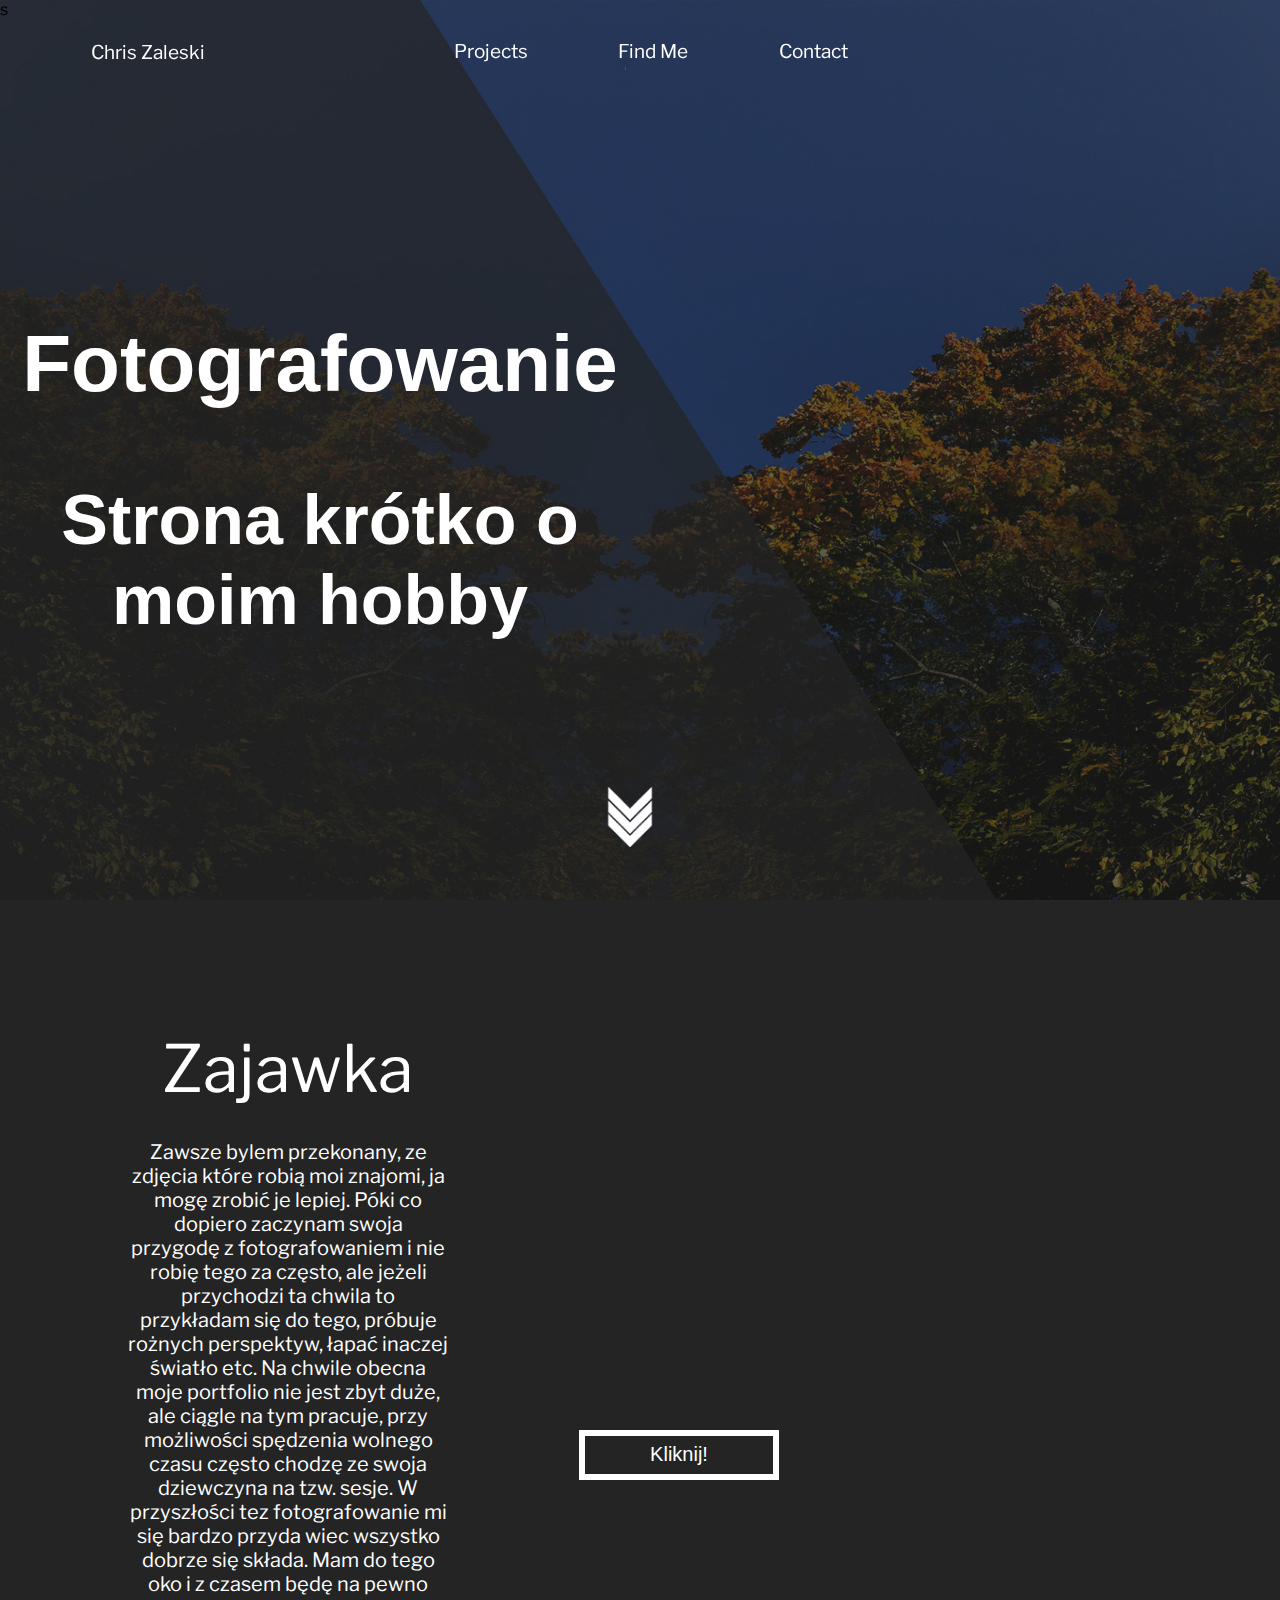
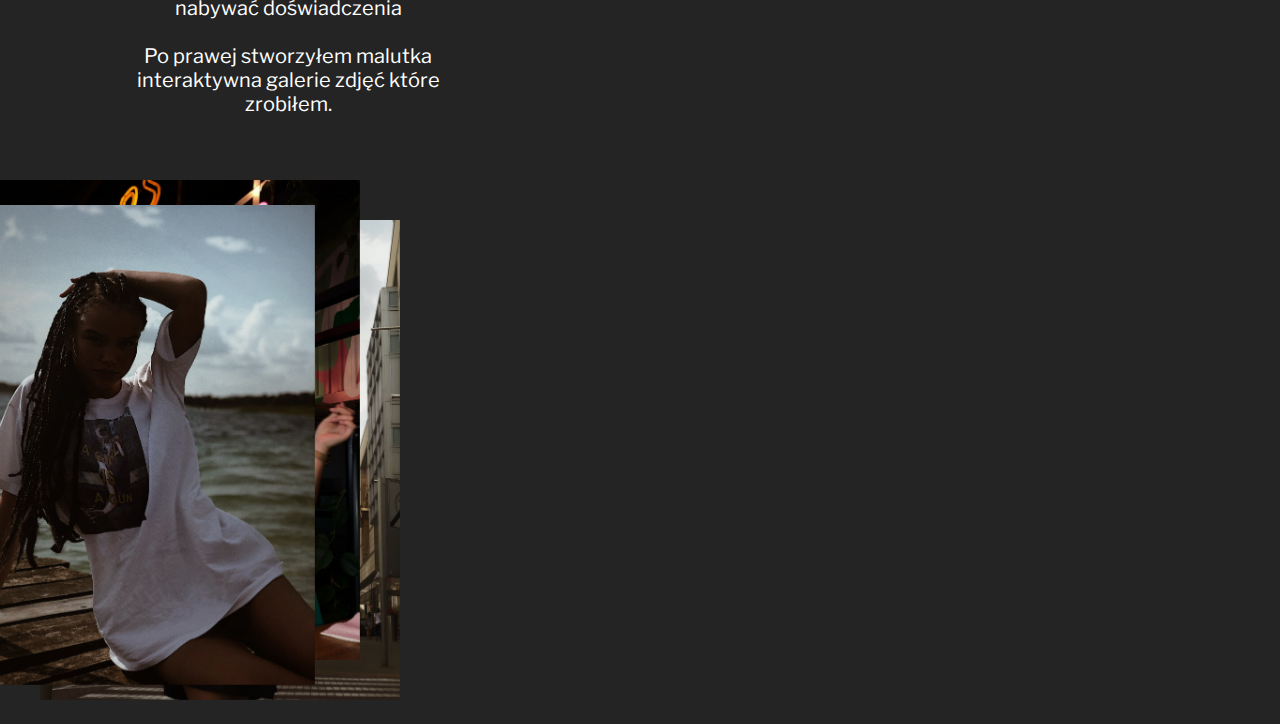
==== index.html @ 3109a2f2 "initial Commit" ====
<!DOCTYPE html>
<html lang="en">
<head>
  <meta charset="UTF-8">
  <meta name="viewport" content="width=device-width, initial-scale=1.0">
  <meta http-equiv="X-UA-Compatible" content="ie=edge">
  <link rel="stylesheet" href="css/style.css">
  <link href="https://fonts.googleapis.com/css?family=Libre+Franklin|Poppins" rel="stylesheet">
  <link href="https://fonts.googleapis.com/css?family=Arvo|Source+Serif+Pro|Staatliches" rel="stylesheet">

  <title>Hobby Krzyś</title>
</head>
  <body id="stopScroll">
    <div id="scrollTop"></div>
      <header>
        <nav id="navbar">
          <div id="nav-wrap">
          <section>
            <a href="#scrollTop" id="logo">Chris Zaleski</a>
          </section>
          <ul class="ulist">
            <li class="list" id="hyperlink1">Projects</li>
            <li class="list" id="hyperlink2">Find Me</li>
            <li class="list" id="hyperlink3">Contact</li>
          </ul>
          </div>
        </nav>
      </header>



      <div class="homeImg">
              <div id="title-hidden">
            <div id="title-wrap">
          <h1 class="title">Fotografowanie</h1>
          <h3 class="center">Strona krótko o moim hobby</h3>
            </div>
              </div>
              s
        <div class="social-whip social">
          <div class="social-whip icon"><a href="https://www.instagram.com/zlvsky_/"></a></div>
          <div class="social-whip icon"><a href="https://github.com/Zlvsky"></a></div>
          <div class="social-whip icon"><a href="https://www.snapchat.com/add/zalechh"></a></div>
          <div class="social-whip icon"><a href="https://www.facebook.com/niggvwithattitude"></a></div>
          <div class="social-whip icon"><a href="spotify:user:11163559552"></a></div>
        </div>
        <div id="scrolldown"></div>
        <div id="more">
          <h4><a href="#scrolldown" class="more-whip stealthLink subPmin padX0"> <img src="css/images/scrolldown.png" alt="" id="img-scrolldown"></a></h4>
        </div>
      </div>

  <div class="home2 container-fluid dark">
  <div class="home2 content-dark">
    <div id="dark-text">
    <p class="home2 subTitle">Zajawka</p>
    <p class="home2 subText">Zawsze bylem przekonany, ze zdjęcia które robią moi znajomi, ja mogę zrobić je lepiej. Póki co dopiero zaczynam swoja przygodę z fotografowaniem i nie robię tego za często, ale jeżeli przychodzi ta chwila to przykładam się do tego, próbuje rożnych perspektyw, łapać inaczej światło etc. Na chwile obecna moje portfolio nie jest zbyt duże, ale ciągle na tym pracuje, przy możliwości spędzenia wolnego czasu często chodzę ze swoja dziewczyna na tzw. sesje. W przyszłości tez fotografowanie mi się bardzo przyda wiec wszystko dobrze się składa. Mam do tego oko i z czasem będę na pewno nabywać doświadczenia
    <br> <br>  Po prawej stworzyłem malutka interaktywna galerie zdjęć które zrobiłem.</p>
    </div>
    <button type='button' id="bucior">Kliknij!</button>
  <div id="slider-wrap">
    <div class="home2 slider">
      <img src="css/images/warsaw.jpg" alt="" class="slideImg" id="img1">
      <img src="css/images/neon.jpg" alt="" class="slideImg" id="img2">
      <img src="css/images/czarna.jpg" alt="" class="slideImg" id="img3">
    </div>
  </div>
  </div>
</div>



</body>
<script src="app.js" charset="utf-8"></script>
<script src="jquery.js" charset="utf-8"></script>
<script src="images.js" charset="utf-8"></script>
</html>
---- css/style.css ----
*, *:after, *:before {
  box-sizing: border-box;
}
body, html {
  height: 100%;
  margin: 0;
  font-family: 'Libre Franklin', sans-serif;
  scroll-behavior: smooth;
}
#stopScroll {
  overflow: none;
}

#container {
  padding: 0;
  margin: 0 auto;
  display: block;
  width: 100%;
  height: 100%;
}

.homeImg {
  top: 0;
  background: rgba(0, 0, 0, 0.5);
  background-image: url('images/tlos2.jpg');
  background-image: url('images/tlos2.jpg'), linear-gradient(to right, rgba(0, 0, 0, 0.5) 0%, transparent 100%);
  height: 100%;
  width: 100%;
  background-position: center;
  background-repeat: no-repeat;
  background-size: cover;
  padding: 0 !important;
  margin: 0 auto;

}
#scrolldown {
  position: relative;
  top: 89%;
}
#more {
  position: relative;
  width: 80px;
  height: 120px;
  margin-right: auto;
  margin-left: auto;
  top: 83%;
}
#img-scrolldown {
  width: 60px;
  height: 60px;
  animation: float 6s ease-in-out infinite;
}
@keyframes float {
  0% {
    transform: translateY(0px);

  }
  50% {

		transform: translatey(-15px);
	}
	100% {

		transform: translatey(0px);
	}
}
/* NAVBAR */
#navbar {
  overflow: hidden;
  color: black;
  padding: 10px 10px;
  transition: 0.4s;
  position: fixed;
  width: 100%;
  height: 10%;
  top: 0;
  text-align: center;
  font-size: 19px;
  z-index: 100;
}
.ulist {
  width: 100%;
  height: 40%;
  text-align: center;
  display: inline;

}
.ulist li {
  margin-left: 10%;
  float: left;
}
#nav-wrap {
margin-left: 28%;
margin-top: 30px;
transition: 0.4s;
}
#navbar a {
  float: left;
  text-align: center;
  text-decoration: none;
  font-size:19px;
  line-height: 25px;
  border-radius: 4px;
  color: white;
}
#logo {
  font-size: 19px;
  color: black;
  transition: 0.4s;
  display: inline;
  float: left;
  margin-left: -30%;
}
.list {
  list-style-type: none;
  padding: 0;
  text-align: center;
  cursor: pointer;
}
li {
  color: white;
  margin: 0 0 0 20px;
  text-decoration: none;
}
a,a:active, a:before, a:hover, a:visited {
  text-decoration: none;
  transition: 0.4s;
}
#hyperlink1, #hyperlink2, #hyperlink3  {
  transition: color 1s;
  color: white;
}
@media screen and (max-width: 580px) {
  #navbar {
    padding: 8px 10px !important;
  }
  #navbar a,li {
    float: none;
    display: block;
    text-align: left;
  }
}
#title-hidden {
  width: 100%;
  height: 100%;
  position: absolute;
  top: 0;
  display: flex;
  align-items: center;
  color: white;
  font-family: 'Rajdhani', sans-serif
}
#title-wrap {
  margin-top: auto;
  margin-bottom: 20vw;
  width: 640px;
  height: 400px;
  /* background-color: white; */
  border-radius: 6px;
  text-align: center;
  padding: 20px;
}
.title {
  font-size: 80px;
}
.center {
  font-size: 70px;
}
.subTitle {
  margin-bottom: 10%;
  font-size: 65px;
}
.subText {
  font-size: 20px;
}

.container-fluid{
  background-color: #242424;
  color: white;

}
#dark-text {
  width: 35%;
  padding: 5% 0 5% 10%;
  text-align: center;
  margin-right: 0 !important;
  display: inline-block;

}

/* PHOTOS STACK */
#bucior {
  display: inline-block;
  margin: 0 10% 0 10%;
  width: 200px;
  height: 50px;
  transform: translateY(-250px);
  border: 6px solid white;
  text-decoration: none;
  color: white;
  font-size: 20px;
  text-align: center;
  background-color: Transparent;
  outline: none;
  transition: all 0.5s ease-in-out;
}
#bucior:hover {
  box-shadow: 7px 7px #121212;
}
#slider-wrap {
  width: 400px;
  height: 520px;
  display: inline-block;
  /* padding: 0 0% 5% 30%; */

}
.slider {
  position: relative;
  width: 400px;
  height: 520px;
}
.slideImg {
  width: 360px;
  position: absolute;
  height: 480px;
  transition:1s ease-in-out;
}
.slider img:nth-child(1) {
  transform: translate3d(40px, 20px, 10px);
}
.slider img:nth-child(2) {
  transform: translate3d(0, -20px, 10px);
}
.slider img:nth-child(3) {
  transform: translate3d(-45px, 5px, 15px);
}
/* czarna  */
.slider img:nth-child(1):hover{
  z-index: 10;
  transform: scale(1.02)
}
/* neon */
.slider img:nth-child(2):hover{
  z-index: 10;
  transform: scale(1.02)
}
/* warsaw */
.slider img:nth-child(3):hover{
  z-index: 10;
  transform: scale(1.02)
}
/* END OF PHOTOS STACK */
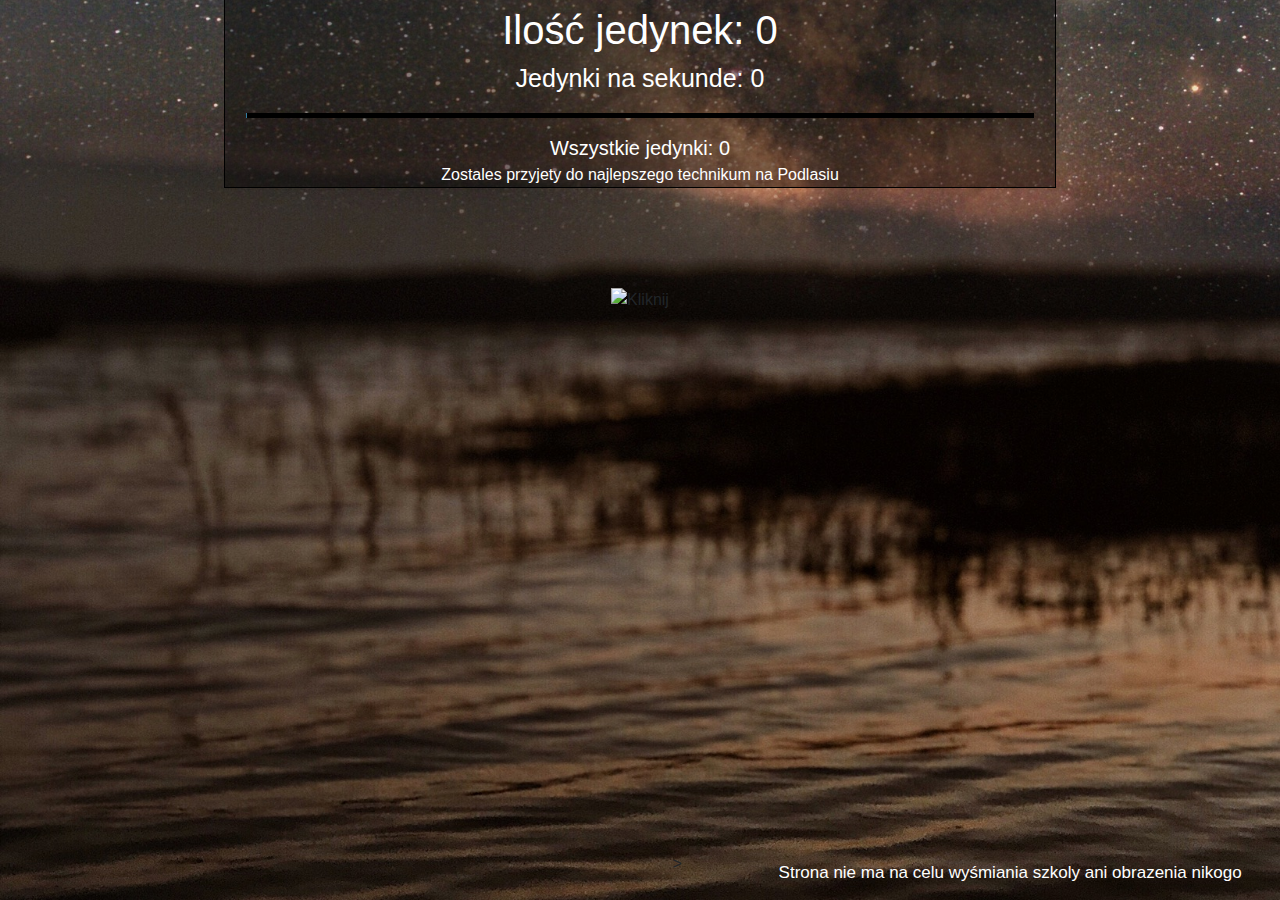
==== commit 7548c3d2: "aa3" ====
--- a/index.html
+++ b/index.html
@@ -1,77 +1,366 @@
 <!DOCTYPE html>
-<html lang="en">
+<html lang="pl">
 <head>
   <meta charset="UTF-8">
-  <meta name="viewport" content="width=device-width, initial-scale=1.0">
+  <meta name="viewport" content="width=device-width, initial-scale=1.0, maximum-scale=1.0, user-scalable=0">
   <meta http-equiv="X-UA-Compatible" content="ie=edge">
   <link rel="stylesheet" href="css/style.css">
-  <link href="https://fonts.googleapis.com/css?family=Libre+Franklin|Poppins" rel="stylesheet">
-  <link href="https://fonts.googleapis.com/css?family=Arvo|Source+Serif+Pro|Staatliches" rel="stylesheet">
-
-  <title>Hobby Krzyś</title>
+  <link rel="stylesheet" href="https://stackpath.bootstrapcdn.com/bootstrap/4.3.1/css/bootstrap.min.css" integrity="sha384-ggOyR0iXCbMQv3Xipma34MD+dH/1fQ784/j6cY/iJTQUOhcWr7x9JvoRxT2MZw1T" crossorigin="anonymous">
+  <meta property="og:title" content="Zagraj w clickera ZSE"/>
+  <meta property="og:image" content="tlo.jpg">
+  <link rel="icon" href="css/favicon.ico">
+  <title>ZSE Clicker</title>
+
+  <script async src="//pagead2.googlesyndication.com/pagead/js/adsbygoogle.js"></script>
+
+
+  <script async src="//pagead2.googlesyndication.com/pagead/js/adsbygoogle.js"></script>
+  <script async src="//pagead2.googlesyndication.com/pagead/js/adsbygoogle.js"></script>
+  <script>
+    (adsbygoogle = window.adsbygoogle || []).push({
+      google_ad_client: "ca-pub-4131652783760438",
+      enable_page_level_ads: true
+    });
+  </script>
 </head>
-  <body id="stopScroll">
-    <div id="scrollTop"></div>
-      <header>
-        <nav id="navbar">
-          <div id="nav-wrap">
-          <section>
-            <a href="#scrollTop" id="logo">Chris Zaleski</a>
-          </section>
-          <ul class="ulist">
-            <li class="list" id="hyperlink1">Projects</li>
-            <li class="list" id="hyperlink2">Find Me</li>
-            <li class="list" id="hyperlink3">Contact</li>
-          </ul>
-          </div>
-        </nav>
-      </header>
-
-
-
-      <div class="homeImg">
-              <div id="title-hidden">
-            <div id="title-wrap">
-          <h1 class="title">Fotografowanie</h1>
-          <h3 class="center">Strona krótko o moim hobby</h3>
-            </div>
-              </div>
-              s
-        <div class="social-whip social">
-          <div class="social-whip icon"><a href="https://www.instagram.com/zlvsky_/"></a></div>
-          <div class="social-whip icon"><a href="https://github.com/Zlvsky"></a></div>
-          <div class="social-whip icon"><a href="https://www.snapchat.com/add/zalechh"></a></div>
-          <div class="social-whip icon"><a href="https://www.facebook.com/niggvwithattitude"></a></div>
-          <div class="social-whip icon"><a href="spotify:user:11163559552"></a></div>
+<body>
+<div id="wrap">
+  <div id="scores">
+    <div id="score">0</div>
+    <div id="jps">0</div>
+    <div id="x3"><div id="bar"></div></div>
+  <div id="totalscore">0</div>
+  <div id="comment">Zostales przyjety do najlepszego technikum na Podlasiu</div>
+  </div>
+  <img src="css/images/logo.png" alt="Kliknij" id="clicker">
+
+
+  <div id="footer">
+    <div id="info">Strona nie ma na celu wyśmiania szkoly ani obrazenia nikogo</div>
+    <div id="shop"> <button type="button" name="button" id="shopImg"></button> > </div>
+
+
+  </div>
+</div>
+
+<!--  -->
+<!-- SKLEP -->
+<div class="upgrades">
+<div class="upgrades__header">
+  <div id="hello"><h4>Witaj w sklepiku szkolnym!</h4></div>
+  <div id="upgrade-close"><span id="close">+</span></div>
+</div>
+<div class="upgrades__content">
+  <div class="container">
+          <div id="special-items"><h5>Specjalne przedmioty!</h5></div>
+  <div class="row">
+
+    <div class="col-6 col-sm-6 col-md-4 col-lg-2 col-xl-2">
+      <div class="upgrade-wrap">
+      <div class="up">
+        <img src="css/images/essa.png" alt="" class="itemIcon">
+        <p>Zagrożenie</p>
+        <div class="jedynka">1</div>
+        <span id="zagrozenieDiv">5:00</span>
+      </div>
+    <div class="down">
+      <p>Stres przez zagrożenie daje 2x więcej jedynek na kliknięcie</p>
+      <button type="button" name="button" class="upgrade" id="btnn1" >Użyj</button>
+
+    </div>
+  </div>
+</div>
+
+<div class="col-6 col-sm-6 col-md-4 col-lg-2 col-xl-2">
+  <div class="upgrade-wrap">
+    <div class="up">
+      <img src="css/images/otwarte.png" alt="" class="itemIcon">
+      <p>Dni Otwarte</p>
+      <div class="jedynka">1</div>
+      <span id="otwarte">7:00</span>
+    </div>
+    <div class="down">
+      <p>Jeżeli dni otwarte dobiegną końca, podwój ilość jedynek</p>
+      <button type="button" name="button" class="upgrade" id="btnn2">Użyj</button>
+    </div>
+  </div>
+</div>
+
+<div class="col-6 col-sm-6 col-md-4 col-lg-2 col-xl-2">
+  <div class="upgrade-wrap">
+  <div class="up">
+    <img src="css/images/miejska.png" alt="" class="itemIcon">
+    <p>Straż miejska</p>
+    <div class="jedynka">1</div>
+    <span id="miejskaCost">500000</span>
+  </div>
+<div class="down">
+  <p>Na boczne wjeżdża miejska, wszystkie jedynki x4</p>
+  <button type="button" name="button" class="upgrade" onclick='buy("miejska")'>Kup</button>
+
+</div>
+</div>
+</div>
+
+
+  </div>
+      <div id="jps-items"><h5>Przedmioty JNS!</h5></div>
+    <div class="row">
+
+      <div class="col-6 col-sm-6 col-md-4 col-lg-2 col-xl-2">
+        <div class="upgrade-wrap">
+        <div class="up">
+          <img src="css/images/liquid.png" alt="" class="itemIcon">
+          <p>Liquid</p>
+          <div class="jedynka">1</div>
+          <span id="liquidCost">50</span>
         </div>
-        <div id="scrolldown"></div>
-        <div id="more">
-          <h4><a href="#scrolldown" class="more-whip stealthLink subPmin padX0"> <img src="css/images/scrolldown.png" alt="" id="img-scrolldown"></a></h4>
-        </div>
+      <div class="down">
+        <p>Kup i zalej nowy smaczek. Wymagane odblokowane boczne</p>
+        <p>JNS + 1</p>
+        <button type="button" name="button" class="upgrade" onclick='buy("liquid")'>Kup</button>
+
       </div>
-
-  <div class="home2 container-fluid dark">
-  <div class="home2 content-dark">
-    <div id="dark-text">
-    <p class="home2 subTitle">Zajawka</p>
-    <p class="home2 subText">Zawsze bylem przekonany, ze zdjęcia które robią moi znajomi, ja mogę zrobić je lepiej. Póki co dopiero zaczynam swoja przygodę z fotografowaniem i nie robię tego za często, ale jeżeli przychodzi ta chwila to przykładam się do tego, próbuje rożnych perspektyw, łapać inaczej światło etc. Na chwile obecna moje portfolio nie jest zbyt duże, ale ciągle na tym pracuje, przy możliwości spędzenia wolnego czasu często chodzę ze swoja dziewczyna na tzw. sesje. W przyszłości tez fotografowanie mi się bardzo przyda wiec wszystko dobrze się składa. Mam do tego oko i z czasem będę na pewno nabywać doświadczenia
-    <br> <br>  Po prawej stworzyłem malutka interaktywna galerie zdjęć które zrobiłem.</p>
-    </div>
-    <button type='button' id="bucior">Kliknij!</button>
-  <div id="slider-wrap">
-    <div class="home2 slider">
-      <img src="css/images/warsaw.jpg" alt="" class="slideImg" id="img1">
-      <img src="css/images/neon.jpg" alt="" class="slideImg" id="img2">
-      <img src="css/images/czarna.jpg" alt="" class="slideImg" id="img3">
-    </div>
-  </div>
-  </div>
-</div>
-
-
-
+    </div>
+  </div>
+
+  <div class="col-6 col-sm-6 col-md-4 col-lg-2 col-xl-2">
+    <div class="upgrade-wrap">
+    <div class="up">
+      <img src="css/images/boczne.png" alt="" class="itemIcon">
+      <p>Boczne</p>
+      <div class="jedynka">1</div>
+      <span id="boczneCost">300</span>
+    </div>
+  <div class="down">
+    <p>Wyjdż na boczne i odblokuj kupno liquidu</p>
+    <p>JNS + 2</p>
+    <button type="button" name="button" class="upgrade" onclick='buy("boczne")'>Kup</button>
+
+  </div>
+</div>
+</div>
+
+  <div class="col-6 col-sm-6 col-md-4 col-lg-2 col-xl-2">
+    <div class="upgrade-wrap">
+    <div class="up">
+      <img src="css/images/zapiekanka.png" alt="" class="itemIcon">
+      <p>Zapiexa</p>
+      <div class="jedynka">1</div>
+      <span id="zapiekankaCost">600</span>
+    </div>
+  <div class="down">
+    <p>Zaloz zapiekanke na zeszyt, nieistniejącego ucznia</p>
+    <p>JNS + 3</p>
+    <button type="button" name="button" class="upgrade" onclick='buy("zapiekanka")'>Kup</button>
+  </div>
+  </div>
+  </div>
+
+  <div class="col-6 col-sm-6 col-md-4 col-lg-2 col-xl-2">
+    <div class="upgrade-wrap">
+    <div class="up">
+      <img src="css/images/obuwie.png" alt="" class="itemIcon">
+      <p>Obuwie</p>
+      <div class="jedynka">1</div>
+      <span id="obuwieCost">2000</span>
+    </div>
+  <div class="down">
+    <p>Zostajesz przylapany na niezmienieniu obuwia</p>
+    <p>JNS + 5</p>
+    <button type="button" name="button" class="upgrade" onclick='buy("obuwie")'>Kup</button>
+  </div>
+  </div>
+  </div>
+
+  <div class="col-6 col-sm-6 col-md-4 col-lg-2 col-xl-2">
+    <div class="upgrade-wrap">
+    <div class="up">
+      <img src="css/images/mpk.png" alt="" class="itemIcon">
+      <p>MPK 20</p>
+      <div class="jedynka">1</div>
+      <span id="mpkCost">4000</span>
+    </div>
+  <div class="down">
+    <p>Przyjeżdża legendarna dwuczlonowa 20</p>
+    <p>JNS + 7</p>
+    <button type="button" name="button" class="upgrade" onclick='buy("mpk")'>Kup</button>
+  </div>
+  </div>
+  </div>
+
+  <div class="col-6 col-sm-6 col-md-4 col-lg-2 col-xl-2">
+    <div class="upgrade-wrap">
+    <div class="up">
+      <img src="css/images/szatnia.png" alt="" class="itemIcon">
+      <p>Szatnia</p>
+      <div class="jedynka">1</div>
+      <span id="szatniaCost">7500</span>
+    </div>
+  <div class="down">
+    <p>Ty i 10 innych klas kończysz w tym samym czasie</p>
+    <p>JNS + 12</p>
+    <button type="button" name="button" class="upgrade" onclick='buy("szatnia")'>Kup</button>
+  </div>
+  </div>
+  </div>
+
+  <div class="col-6 col-sm-6 col-md-4 col-lg-2 col-xl-2">
+    <div class="upgrade-wrap">
+    <div class="up">
+      <img src="css/images/chemia.png" alt="" class="itemIcon">
+      <p>Spr. z chemii</p>
+      <div class="jedynka">1</div>
+      <span id="chemiaCost">10000</span>
+    </div>
+  <div class="down">
+    <p>Zawalasz jeden z 997 wersji sprawdzianów</p>
+    <p>JNS + 15</p>
+    <button type="button" name="button" class="upgrade" onclick='buy("chemia")'>Kup</button>
+  </div>
+  </div>
+  </div>
+
+  <div class="col-6 col-sm-6 col-md-4 col-lg-2 col-xl-2">
+    <div class="upgrade-wrap">
+    <div class="up">
+      <img src="css/images/upomnienie.png" alt="" class="itemIcon">
+      <p>Upomnienie</p>
+      <div class="jedynka">1</div>
+      <span id="upomnienieCost">20000</span>
+    </div>
+  <div class="down">
+    <p>15 godzin niesurpawiedliwonych</p>
+    <p>JNS + 19</p>
+    <button type="button" name="button" class="upgrade" onclick='buy("upomnienie")'>Kup</button>
+  </div>
+  </div>
+  </div>
+
+  <div class="col-6 col-sm-6 col-md-4 col-lg-2 col-xl-2">
+    <div class="upgrade-wrap">
+    <div class="up">
+      <img src="css/images/kino.png" alt="" class="itemIcon">
+      <p>Kino Elektryk</p>
+      <div class="jedynka">1</div>
+      <span id="kinoCost">40000</span>
+    </div>
+  <div class="down">
+    <p>Legenda glosi, ze za drzwiami nic nie ma</p>
+    <p>JNS + 25</p>
+    <button type="button" name="button" class="upgrade" onclick='buy("kino")'>Kup</button>
+  </div>
+  </div>
+  </div>
+
+    <div class="col-6 col-sm-6 col-md-4 col-lg-2 col-xl-2">
+      <div class="upgrade-wrap">
+      <div class="up">
+        <img src="css/images/erasmus.png" alt="" class="itemIcon">
+        <p>Erasmus</p>
+        <div class="jedynka">1</div>
+        <span id="erasmusCost">120000</span>
+      </div>
+    <div class="down">
+      <p>Wyjazd w celu 'naukowym'</p>
+      <p>JNS + 50</p>
+      <button type="button" name="button" class="upgrade" onclick='buy("erasmus")'>Kup</button>
+    </div>
+    </div>
+    </div>
+
+  <div class="col-6 col-sm-6 col-md-4 col-lg-2 col-xl-2">
+    <div class="upgrade-wrap">
+    <div class="up">
+      <img src="css/images/matura.png" alt="" class="itemIcon">
+      <p>Matura</p>
+      <div class="jedynka">1</div>
+      <span id="maturaCost">300000</span>
+    </div>
+  <div class="down">
+    <p>Nie zostajesz dopuszcony z matmy</p>
+    <p>JNS + 100</p>
+    <button type="button" name="button" class="upgrade" onclick='buy("matura")'>Kup</button>
+  </div>
+  </div>
+  </div>
+
+  <div class="col-6 col-sm-6 col-md-4 col-lg-2 col-xl-2">
+    <div class="upgrade-wrap">
+    <div class="up">
+      <img src="css/images/disco.png" alt="" class="itemIcon">
+      <p>DiscoPolo</p>
+      <div class="jedynka">1</div>
+      <span id="discoCost">800000</span>
+    </div>
+  <div class="down">
+    <p>Robisz hit DiscoPolo z DiscoAdamusem na feacie</p>
+    <p>JNS + 160</p>
+    <button type="button" name="button" class="upgrade" onclick='buy("disco")'>Kup</button>
+  </div>
+  </div>
+  </div>
+
+  <div class="col-6 col-sm-6 col-md-4 col-lg-2 col-xl-2">
+    <div class="upgrade-wrap">
+    <div class="up">
+      <img src="css/images/dyrektor.png" alt="" class="itemIcon">
+      <p>Dyrektor</p>
+      <div class="jedynka">1</div>
+      <span id="dyrektorCost">3000000</span>
+    </div>
+  <div class="down">
+    <p>Zostajesz dyrektorem najlepszego technikum na podlasiu</p>
+    <p>JNS + 300</p>
+    <button type="button" name="button" class="upgrade" onclick='buy("dyrektor")'>Kup</button>
+  </div>
+  </div>
+  </div>
+
+  <div class="col-6 col-sm-6 col-md-4 col-lg-2 col-xl-2">
+    <div class="upgrade-wrap">
+    <div class="up">
+      <img src="css/images/walesa.png" alt="" class="itemIcon">
+      <p>Prezydent</p>
+      <div class="jedynka">1</div>
+      <span id="walesaCost">10000000</span>
+    </div>
+  <div class="down">
+    <p>Idziesz w ślady Lecha Walęsy. Odblokowujesz reformy</p>
+    <p>JNS + 500</p>
+    <button type="button" name="button" class="upgrade" onclick='buy("walesa")'>Kup</button>
+  </div>
+  </div>
+  </div>
+
+  <div class="col-6 col-sm-6 col-md-4 col-lg-2 col-xl-2">
+    <div class="upgrade-wrap">
+    <div class="up">
+      <img src="css/images/technikum.png" alt="" class="itemIcon">
+      <p>Reforma nr.1</p>
+      <div class="jedynka">1</div>
+      <span id="technikumCost">50000000</span>
+    </div>
+  <div class="down">
+    <p>Od teraz nauka w technikum trwa 5 lat</p>
+    <p>JNS + 5000</p>
+    <button type="button" name="button" class="upgrade" onclick='buy("technikum")'>Kup</button>
+  </div>
+  </div>
+  </div>
+
+
+
+ </div>
+</div>
+</div> <!-- end of content   -->
+  <div class="upgrades__footer"></div>
+
+</div>
 </body>
+<script src="https://cdnjs.cloudflare.com/ajax/libs/popper.js/1.14.7/umd/popper.min.js" integrity="sha384-UO2eT0CpHqdSJQ6hJty5KVphtPhzWj9WO1clHTMGa3JDZwrnQq4sF86dIHNDz0W1" crossorigin="anonymous"></script>
+<script src="https://code.jquery.com/jquery-3.3.1.slim.min.js" integrity="sha384-q8i/X+965DzO0rT7abK41JStQIAqVgRVzpbzo5smXKp4YfRvH+8abtTE1Pi6jizo" crossorigin="anonymous"></script>
 <script src="app.js" charset="utf-8"></script>
-<script src="jquery.js" charset="utf-8"></script>
-<script src="images.js" charset="utf-8"></script>
+<script src="progress.js" charset="utf-8"></script>
+<script src="sklep.js" charset="utf-8"></script>
 </html>
--- a/css/style.css
+++ b/css/style.css
@@ -1,252 +1,296 @@
-*, *:after, *:before {
+*, *::before, *::after {
   box-sizing: border-box;
-}
-body, html {
+  overflow-x: hidden;
+}
+html {
+  scroll-behavior: smooth;
+}
+html, #wrap {
+
+  background-image: url(images/tlo.jpg);
+  background-position: center;
+  background-size: cover;
+}
+/* FOR ALL DEVICES */
+#wrap {
+  position: absolute ;
+  text-align: center;
+  justify-content: center;
+  width: 100%;
   height: 100%;
-  margin: 0;
-  font-family: 'Libre Franklin', sans-serif;
-  scroll-behavior: smooth;
-}
-#stopScroll {
-  overflow: none;
-}
-
-#container {
-  padding: 0;
-  margin: 0 auto;
+}
+#x3 {
+  width: 95%;
+  height: 5px;
+  background-color: black;
+  margin: 15px auto 15px auto;
+}
+#bar {
+  width: 0.2%;
+  height: 5px;
+  background-color: #337ea3;
+  text-align: right;
+  line-height: 5px;
+  color: white;
+  z-index: 10;
+}
+#footer {
+  position: absolute;
   display: block;
-  width: 100%;
+  bottom: 0;
+  width: 100%;
+}
+#clicker:active {
+  transform: scale(0.95);
+}
+#scores {
+    background-color: rgb(0,0,0,0.4) !important;
+    border: 1px solid black;
+}
+/* END FOR ALL DEVICES */
+
+/* UI FOR PC */
+@media only screen and (min-width: 601px) {
+
+#clicker {
+  width: 400px;
+  height: 400px;
+  margin-top: 100px;
+}
+
+#scores {
+  width: 65%;
+  margin-left: auto;
+  margin-right: auto;
+  border-top: 0px;
+}
+.bought, .bonuses {
+  display: inline-flex;
+  position: absolute;
+  top: 50%;
+}
+.bought {
+  left: 0;
+
+}
+.bonuses {
+  right: 0;
+}
+.boczneContent {
+  width: 17.5vw;
+
+}
+.arrow {
+  width: 70px;
+  height: 50px;
+  cursor: pointer;
+}
+#hello {
+  position: relative;
+  display: block;
+  top: 40px;
+  width: 494px;
+  left: 50%;
+  margin-left: -247px;
+  color: white;
+}
+h4 {
+  font-size: 2.5rem !important;
+}
+#info {
+  position: absolute;
+  right: 3%;
+  bottom: 15%;
+  color: white;
+  font-size: 17px;
+}
+/* END UI FOR PC */
+}
+
+/* UI FOR MOBILE */
+@media only screen and (max-width: 600px) {
+  #clicker {
+    width: 230px;
+    height: 230px;
+
+  }
+  #scores {
+    width: 100%;
+    border-top: 0px;
+  }
+
+  .bought,.bonuses {
+    display: none;
+  }
+  #hello {
+    position: absolute;
+    display: block;
+    top: 40px;
+    width: 294px;
+    left: 50%;
+    margin-left: -147px;
+    color: white;
+  }
+  h4 {
+    font-size: 1.5rem;
+  }
+  #info {
+    display: none;
+  }
+/* END FOR MOBILE */
+}
+
+/* WYNIKI */
+#scores {
+  color: white;
+}
+#score, #score::before {
+  font-size: 40px;
+}
+#score::before {
+  content: "Ilość jedynek: "
+}
+#jps, #jps::before {
+  font-size: 25px;
+}
+#jps::before {
+  content: "Jedynki na sekunde: "
+}
+#totalscore, #totalscore::before {
+  font-size: 20px;
+}
+#totalscore::before {
+  content: "Wszystkie jedynki: "
+}
+/* KONIEC WYNIKOW */
+
+
+
+
+
+/* SKLEP */
+.upgrades {
+  position: fixed;
   height: 100%;
-}
-
-.homeImg {
+  left: 0;
   top: 0;
-  background: rgba(0, 0, 0, 0.5);
-  background-image: url('images/tlos2.jpg');
-  background-image: url('images/tlos2.jpg'), linear-gradient(to right, rgba(0, 0, 0, 0.5) 0%, transparent 100%);
-  height: 100%;
-  width: 100%;
+  width: 100%;
+  background-color: rgb(0,0,0,0.7);
+  transition: transform ease-in 0.7s;
+  transform: translateY(100%);
+
+}
+
+.upgrades__header,
+.upgrades__footer {
+  height: 100px;
+}
+.upgrades__content,
+.upgrades__footer {
+  position: absolute;
+  width: 100%;
+}
+.upgrades__content {
+  bottom: 100px;
+  top: 100px;
+  overflow-y: auto;
+}
+.upgrades__footer {
+  bottom: 0;
+}
+
+/* HEADER */
+#close {
+  font-size: 75px;
+  color: white;
+  display: block;
+  position: absolute;
+  right: 10px;
+  top: 0;
+  cursor: pointer;
+  transform: rotate(45deg);
+}
+#special-items, #jps-items {
+  text-align: center;
+  color: #28a2de;
+  margin-top: 30px;
+}
+h4,h5 {
+  overflow-y: hidden;
+}
+/* END OF HEADER */
+.upgrade {
+  width: 100%;
+  height: 40px;
+  background-color: white;
+  transition-duration: 0.4s;
+  color: black;
+  border: none;
+  text-decoration: none;
+  text-align: center;
+}
+.upgrade:hover {
+  background-color: #2086b8;
+  color: white;
+}
+.upgrade:focus {
+  outline: 0;
+}
+/* CONTENT */
+.itemIcon {
+  width: 50px;
+  height: 50px;
+  float: left;
+}
+.jedynka {
+  width: 20px;
+  height: 20px;
+  float:left;
+  background-color: #337ea3;
+  overflow-y: hidden !important;
+  text-align: center;
+  animation: zagrozenie 3s infinite;
+  color: black;
+}
+.down {
+  clear: both;
+}
+p {
+  margin-bottom: 0 !important;
+}
+.upgrade-wrap {
+  border: 2px solid white;
+  color: white;
+  margin-bottom: 30px;
+}
+/* KONIEC CONTENTU */
+#shopImg {
+  width: 70px;
+  height: 70px;
+  margin-bottom: 30px;
+  cursor: pointer;
+  border: none;
+  text-decoration: none;
+
+  background-color: transparent;
+  background-image: url(images/shop.png);
+  background-size: 70px;
   background-position: center;
-  background-repeat: no-repeat;
-  background-size: cover;
-  padding: 0 !important;
-  margin: 0 auto;
-
-}
-#scrolldown {
-  position: relative;
-  top: 89%;
-}
-#more {
-  position: relative;
-  width: 80px;
-  height: 120px;
-  margin-right: auto;
-  margin-left: auto;
-  top: 83%;
-}
-#img-scrolldown {
-  width: 60px;
-  height: 60px;
-  animation: float 6s ease-in-out infinite;
-}
-@keyframes float {
+}
+
+#shopImg:focus {
+  outline: 0;
+}
+
+/* KONIEC SKLEPU */
+@keyframes zagrozenie {
   0% {
-    transform: translateY(0px);
-
+    background-color: #337ea3;
   }
   50% {
-
-		transform: translatey(-15px);
-	}
-	100% {
-
-		transform: translatey(0px);
-	}
-}
-/* NAVBAR */
-#navbar {
-  overflow: hidden;
-  color: black;
-  padding: 10px 10px;
-  transition: 0.4s;
-  position: fixed;
-  width: 100%;
-  height: 10%;
-  top: 0;
-  text-align: center;
-  font-size: 19px;
-  z-index: 100;
-}
-.ulist {
-  width: 100%;
-  height: 40%;
-  text-align: center;
-  display: inline;
-
-}
-.ulist li {
-  margin-left: 10%;
-  float: left;
-}
-#nav-wrap {
-margin-left: 28%;
-margin-top: 30px;
-transition: 0.4s;
-}
-#navbar a {
-  float: left;
-  text-align: center;
-  text-decoration: none;
-  font-size:19px;
-  line-height: 25px;
-  border-radius: 4px;
-  color: white;
-}
-#logo {
-  font-size: 19px;
-  color: black;
-  transition: 0.4s;
-  display: inline;
-  float: left;
-  margin-left: -30%;
-}
-.list {
-  list-style-type: none;
-  padding: 0;
-  text-align: center;
-  cursor: pointer;
-}
-li {
-  color: white;
-  margin: 0 0 0 20px;
-  text-decoration: none;
-}
-a,a:active, a:before, a:hover, a:visited {
-  text-decoration: none;
-  transition: 0.4s;
-}
-#hyperlink1, #hyperlink2, #hyperlink3  {
-  transition: color 1s;
-  color: white;
-}
-@media screen and (max-width: 580px) {
-  #navbar {
-    padding: 8px 10px !important;
-  }
-  #navbar a,li {
-    float: none;
-    display: block;
-    text-align: left;
-  }
-}
-#title-hidden {
-  width: 100%;
-  height: 100%;
-  position: absolute;
-  top: 0;
-  display: flex;
-  align-items: center;
-  color: white;
-  font-family: 'Rajdhani', sans-serif
-}
-#title-wrap {
-  margin-top: auto;
-  margin-bottom: 20vw;
-  width: 640px;
-  height: 400px;
-  /* background-color: white; */
-  border-radius: 6px;
-  text-align: center;
-  padding: 20px;
-}
-.title {
-  font-size: 80px;
-}
-.center {
-  font-size: 70px;
-}
-.subTitle {
-  margin-bottom: 10%;
-  font-size: 65px;
-}
-.subText {
-  font-size: 20px;
-}
-
-.container-fluid{
-  background-color: #242424;
-  color: white;
-
-}
-#dark-text {
-  width: 35%;
-  padding: 5% 0 5% 10%;
-  text-align: center;
-  margin-right: 0 !important;
-  display: inline-block;
-
-}
-
-/* PHOTOS STACK */
-#bucior {
-  display: inline-block;
-  margin: 0 10% 0 10%;
-  width: 200px;
-  height: 50px;
-  transform: translateY(-250px);
-  border: 6px solid white;
-  text-decoration: none;
-  color: white;
-  font-size: 20px;
-  text-align: center;
-  background-color: Transparent;
-  outline: none;
-  transition: all 0.5s ease-in-out;
-}
-#bucior:hover {
-  box-shadow: 7px 7px #121212;
-}
-#slider-wrap {
-  width: 400px;
-  height: 520px;
-  display: inline-block;
-  /* padding: 0 0% 5% 30%; */
-
-}
-.slider {
-  position: relative;
-  width: 400px;
-  height: 520px;
-}
-.slideImg {
-  width: 360px;
-  position: absolute;
-  height: 480px;
-  transition:1s ease-in-out;
-}
-.slider img:nth-child(1) {
-  transform: translate3d(40px, 20px, 10px);
-}
-.slider img:nth-child(2) {
-  transform: translate3d(0, -20px, 10px);
-}
-.slider img:nth-child(3) {
-  transform: translate3d(-45px, 5px, 15px);
-}
-/* czarna  */
-.slider img:nth-child(1):hover{
-  z-index: 10;
-  transform: scale(1.02)
-}
-/* neon */
-.slider img:nth-child(2):hover{
-  z-index: 10;
-  transform: scale(1.02)
-}
-/* warsaw */
-.slider img:nth-child(3):hover{
-  z-index: 10;
-  transform: scale(1.02)
-}
-/* END OF PHOTOS STACK */
+    background-color: white;
+  }
+  100% {
+    background-color: #337ea3;
+  }
+}
